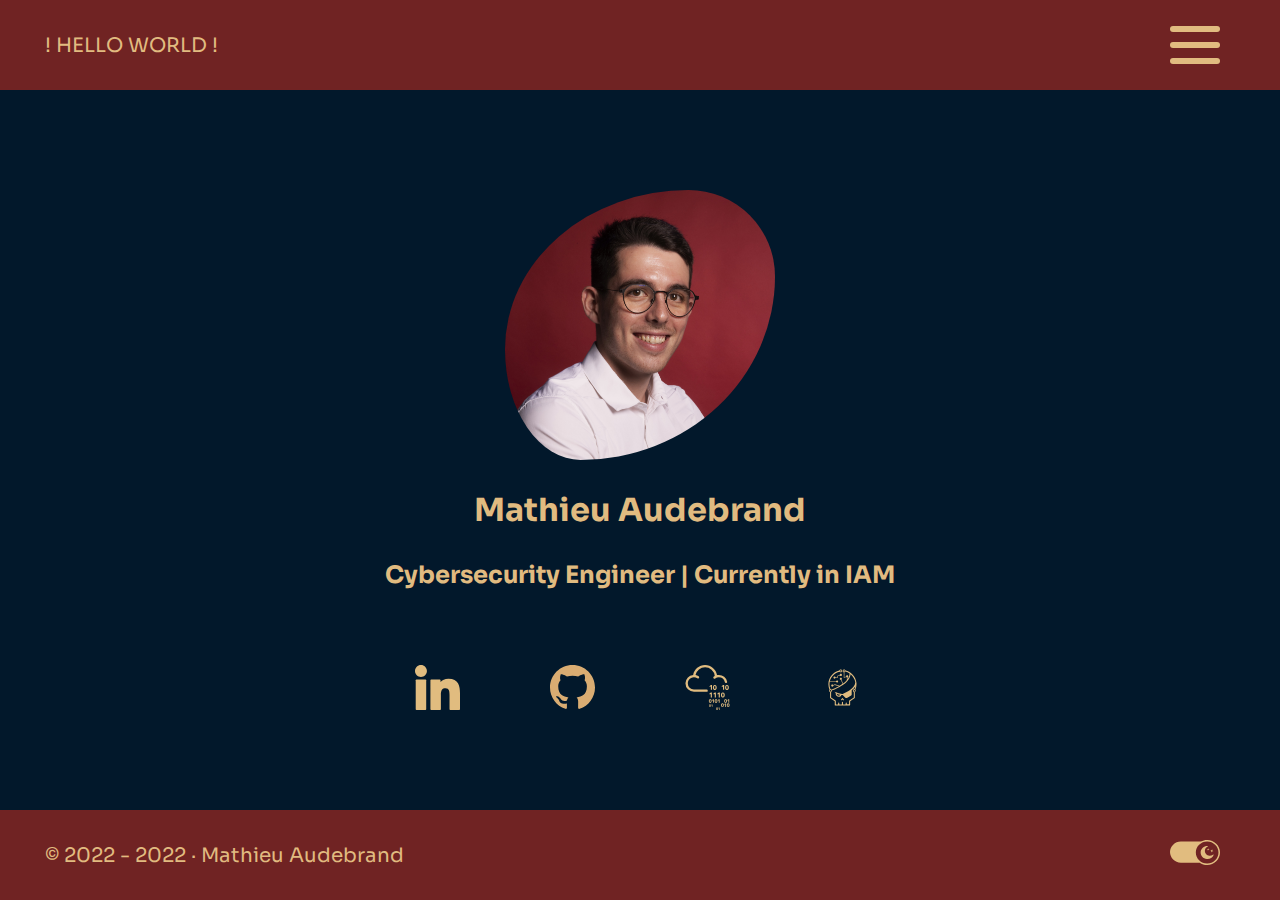
==== index.html @ a30f58ba "add website" ====
<!DOCTYPE html>
<html lang="en" data-theme="light">
<head>
    <meta charset="UTF-8">
    <meta http-equiv="X-UA-Compatible" content="IE=edge">
    <meta name="viewport" content="width=device-width, initial-scale=1.0">
    <title>Mathieu Audebrand</title>
    <link rel="stylesheet" href="/CSS/styles.css">
    
</head>
<body>
    <main>
        <nav>
            <section class="secondary container">
                <p class="text">! HELLO WORLD !</p>
                <div class="menu-btn">
                    <div class="menu-btn__burger"></div>
                </div>
            </section>
        </nav>
        <div class="div_container">
            <section class="main container">

                <div class="avatar">
                    <img src="/PROPS/IMGS/avatar.jpg" alt="Avatar">
                </div>
                <h1 class="text">Mathieu Audebrand</h1>
                <h2 class="text">Cybersecurity Engineer | Currently in IAM</h2>
                <ul>
                    <li><a href="https://linkedin.com/in/mathieu-audebrand" target="_blank"> <img class="svg-filter" src="/PROPS/IMGS/logo/linkedin.svg" alt="LinkedIn"></img></a></li>
                    <li><a href="https://github.com/mat079" target="_blank"> <img class="svg-filter" src="/PROPS/IMGS/logo/github.svg" alt="GitHub"></img></a></li>
                    <li><a href="https://tryhackme.com/p/cactuspiquant" target="_blank"> <img class="svg-filter" src="/PROPS/IMGS/logo/THM.svg" alt="TryHackMe"></img></a></li>
                    <li><a href="https://www.root-me.org/mathieua" target="_blank"> <img class="svg-filter" src="/PROPS/IMGS/logo/rootme.svg" alt="RootMe"></img></a></li>
                </ul>
            </section>
        </div>
        <footer >
            <section class="secondary text container">
                <p class="text">© 2022 - 2022 · Mathieu Audebrand</p>
                <div class="toggler-container">
                    <div class="toggler-container__toggle">
                        <input class="svg-filter" type="image" src="/PROPS/dark-mode-toggle-icon.svg" alt="darkMode" id="switch"/>
                    </div>

                </div>

            </section>
        </footer>
    </main>
    <script src="/JS/script.js"></script>

</body>
</html>
---- CSS/styles.css ----
html {
    --main-bg-color:#02182B;
    --second-bg-color:#702323;
    --text-color:#E1BB80;
}

html[data-theme='dark'] {
    --main-bg-color:#38393b;
    --second-bg-color:#151212;
    --text-color:#ffffff;
}

html[data-theme='dark'] .avatar{
    filter: grayscale(100%);
}

html[data-theme='dark'] .svg-filter{
    filter: invert(100%) sepia(100%) saturate(2%) hue-rotate(178deg) brightness(105%) contrast(101%);
}


@font-face {
    font-family: 'mainFont';
    src: url(/PROPS/Sora/Sora-VariableFont_wght.ttf);
}

*{
    box-sizing: border-box;
    margin: 0;
    padding: 0;
}

.body{
    height: 100vh;
    margin: 5vh 5vh;

}


nav, footer{
    height: 10vh;
    background-color: var(--second-bg-color);
}

    

.menu-btn{
    position: relative;
    display: flex;
    justify-content: center;
    align-items: center;
    width: 80px;
    height: 80px;
    cursor: pointer;
    transition: all .5 ease-in-out;
    /*border: 3px solid #fff;*/
}


.menu-btn__burger{
    width: 50px;
    height: 6px;
    background: var(--text-color);
    border-radius: 5px;
 
    transition: all .5s ease-in-out;
}


.menu-btn__burger::before, 
.menu-btn__burger::after{
    content: '';
    position: absolute;
    width: 50px;
    height: 6px;
    background: var(--text-color);
    border-radius: 5px;
    transition: all .5s ease-in-out;
}

.menu-btn__burger::before{
    transform:  translateY(-16px);
}

.menu-btn__burger::after{
    transform:  translateY(16px);
}

img {
    width:100%;
    height:100%;
    display:block;
}


.main{
    display: flex;
    flex-direction: column;
    justify-content: center;
    align-items: center;
    height: 80vh;
    background-color:var(--main-bg-color);
    

}

.main > *:not(:last-child) {
    margin-bottom: 30px; 
    
} 

.secondary {
    display: flex;
    flex-direction: raw;
    justify-content: space-between;
    height: 100%;
    align-items: center;
    margin: 0vh 5vh;
}
.avatar{
    height: 30vh;
}

.avatar img{
    
border-radius: 68% 32% 72% 28% / 59% 32% 68% 41% ;  
}

.text{
    border-radius: 47% 53% 53% 47% / 59% 59% 41% 41%;
    text-align: center;
    color: var(--text-color);
    font-family: "mainFont",sans-serif;
    
}

ul{
    display: flex;
    flex-direction: raw;
    justify-content: space-between;
    margin-top: 5vh;
}

li{
    display:block;
    margin:0 5vh ;
    height: 5vh;
}

h2 text{
    margin: 0vh 10vh; 
}

p{
    font-size: 20px;
}

.svg-filter{
    filter:invert(77%) sepia(46%) saturate(329%) hue-rotate(355deg) brightness(93%) contrast(89%);
}

.toggler-container{
    position: relative;
    display: flex;
    justify-content: center;
    align-items: center;
    width: 80px;
    height: 80px;
    cursor: pointer;
}

.toggler-container__toggle{
    width: 50px;

}


/* ANIMATION */

.menu-btn.open .menu-btn__burger{
    transform: translateX(-50px);
    background: transparent;
    box-shadow: none;
}

.menu-btn.open .menu-btn__burger::before{
    transform: rotate(45deg) translate(35px,-35px);
}

.menu-btn.open .menu-btn__burger::after{
    transform: rotate(-45deg) translate(35px,35px);
}

html.transition,
html.transition *,
html.transition *:before,
html.transition *:after {
    transition: all 750ms !important;
    transition-delay: 0 !important;
}

/* RESPONSIVE */
@media (max-width: 560px) {
    body{  
        display:block;
    }


    ul{
        display:block;
        flex-direction: column;
        margin-top: 0;
    }

    .div_container, .main{
        height:80vh;
    }

    img {
        width:auto;
        height:100%;
        display:block;
        margin-left: auto;
        margin-right: auto;
    }
    
   .main{
        display: block;
    }
    li{
        margin: 10px 0px;
    }


}
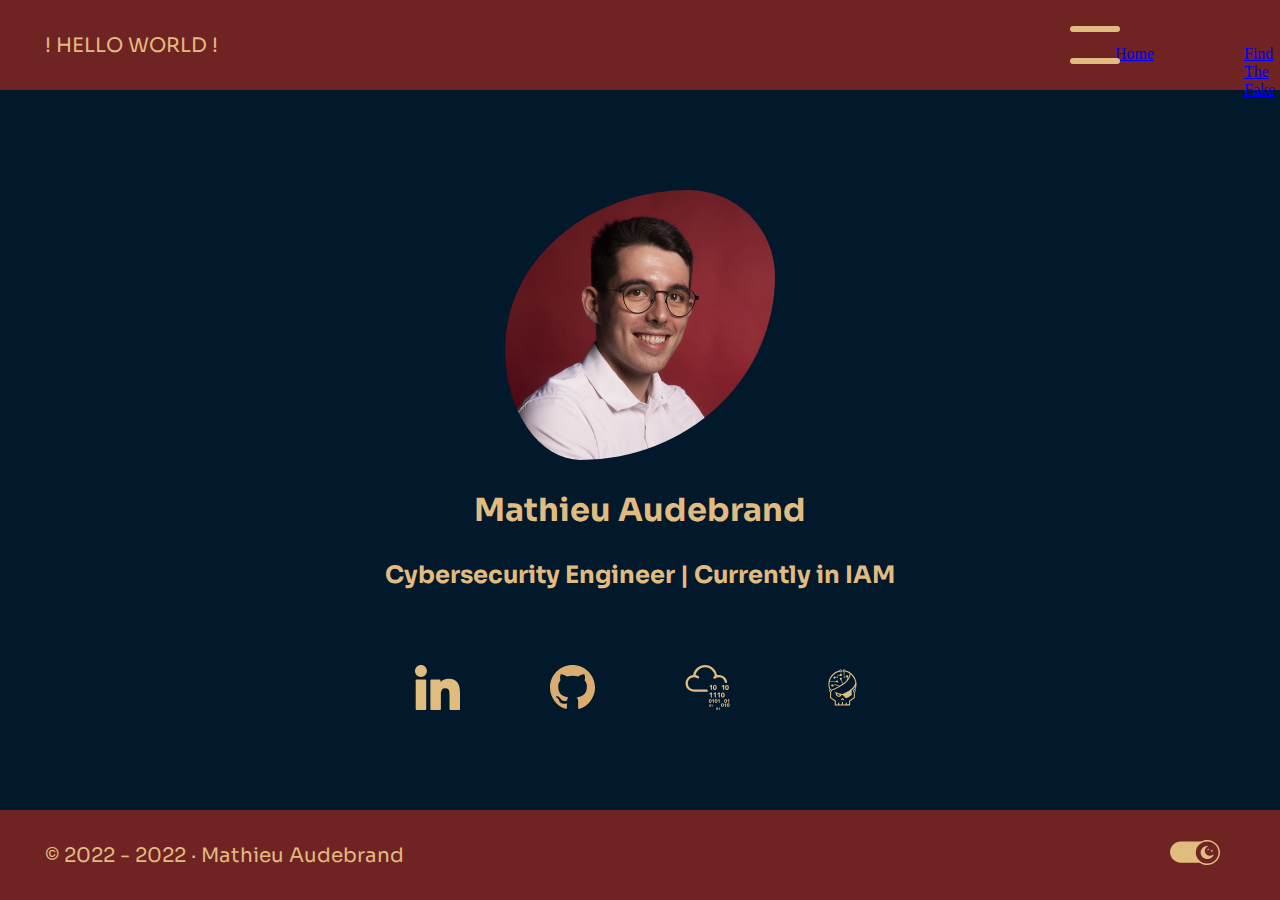
==== commit 943eb7b5: "add findTheFake game" ====
--- a/index.html
+++ b/index.html
@@ -6,7 +6,6 @@
     <meta name="viewport" content="width=device-width, initial-scale=1.0">
     <title>Mathieu Audebrand</title>
     <link rel="stylesheet" href="/CSS/styles.css">
-    
 </head>
 <body>
     <main>
@@ -15,6 +14,10 @@
                 <p class="text">! HELLO WORLD !</p>
                 <div class="menu-btn">
                     <div class="menu-btn__burger"></div>
+                    <ul class="nav-menu">
+                        <li class="nav-item"><a href="#">Home</a></li>
+                        <li class="nav-item"><a href="HTML/finder.html">Find The Fake</a></li>
+                    </ul>
                 </div>
             </section>
         </nav>
@@ -48,6 +51,8 @@
         </footer>
     </main>
     <script src="/JS/script.js"></script>
-
+<!-- TODO : Currently working on IAM
+            Resize avatar image (taille fixe en px)
+-->
 </body>
 </html>--- a/CSS/styles.css
+++ b/CSS/styles.css
@@ -28,6 +28,10 @@
     box-sizing: border-box;
     margin: 0;
     padding: 0;
+    
+}
+body {
+  overflow: hidden; /* Hide scrollbars */
 }
 
 .body{
@@ -203,6 +207,7 @@
 @media (max-width: 560px) {
     body{  
         display:block;
+        overflow: scroll;
     }
 
 
@@ -232,4 +237,4 @@
     }
 
 
-} +} 
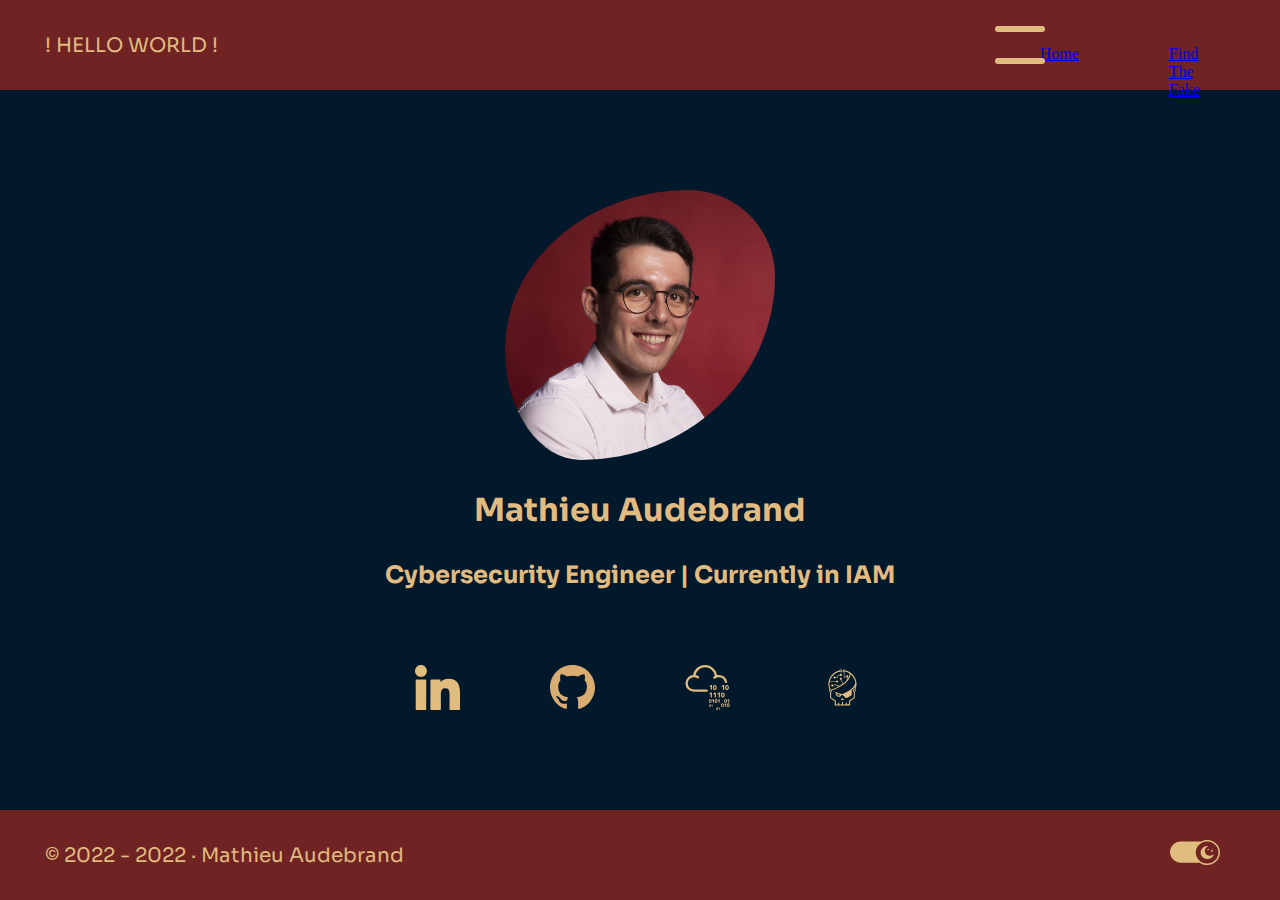
==== commit 399fe454: "adding valentine day" ====
--- a/index.html
+++ b/index.html
@@ -17,6 +17,7 @@
                     <ul class="nav-menu">
                         <li class="nav-item"><a href="#">Home</a></li>
                         <li class="nav-item"><a href="HTML/finder.html">Find The Fake</a></li>
+                        <li class="nav-item"><a href="HTML/valentine.html">Would You Be My Valentine</a></li>
                     </ul>
                 </div>
             </section>
